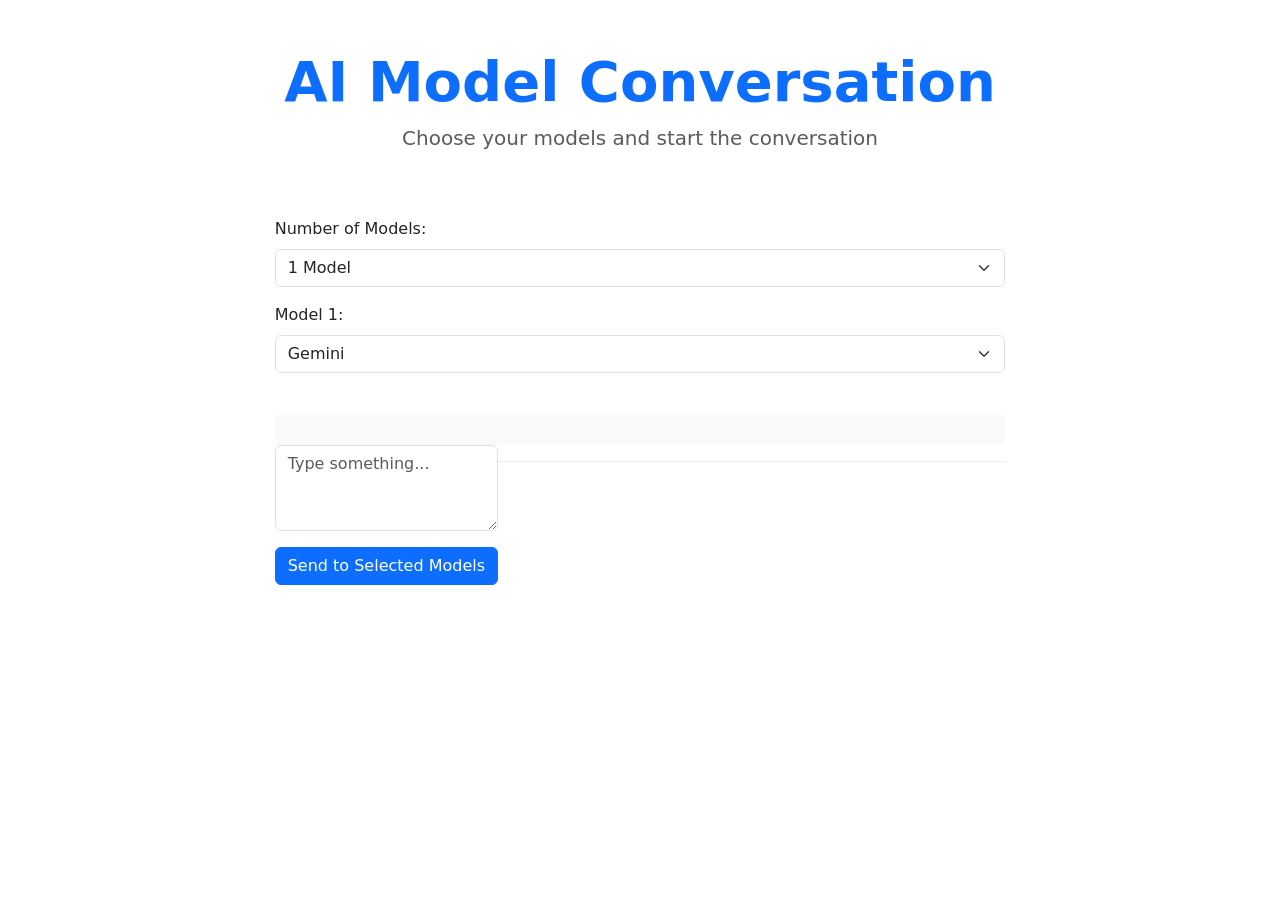
==== templates/index.html @ 6a1bc2ee "Update index.html" ====
<!DOCTYPE html>
<html lang="en">

<head>
    <meta charset="UTF-8">
    <meta name="viewport" content="width=device-width, initial-scale=1.0">
    <title>AI Model Conversation</title>
    <link href="https://cdn.jsdelivr.net/npm/bootstrap@5.3.0/dist/css/bootstrap.min.css" rel="stylesheet">
    <link rel="stylesheet" href="../static/css/style.css">
</head>

<body>
    <div class="container py-5">
        <div class="row justify-content-center">
            <div class="col-lg-8">
                <div class="text-center mb-5">
                    <h1 class="display-4 fw-bold text-primary">AI Model Conversation</h1>
                    <p class="lead text-muted">Choose your models and start the conversation</p>
                </div>

                <div class="input-section mb-4">
                    <div class="mb-3">
                        <label for="modelCount" class="form-label">Number of Models:</label>
                        <select id="modelCount" class="form-select mb-3">
                            <option value="1">1 Model</option>
                            <option value="2">2 Models</option>
                            <option value="3">3 Models</option>
                            <option value="4">4 Models</option>
                        </select>
                    </div>

                    <div id="modelSelectors" class="model-selectors-container mb-4">
                        <!-- Model selectors will be dynamically added here -->
                    </div>

                    <div data-bs-root-margin="0px 0px -40%" data-bs-smooth-scroll="true"
                        class="scrollspy-example bg-body-tertiary p-3 rounded-2" tabindex="0">
                        <div id="response-container">
                            <!-- Responses will be added here -->
                        </div>
                    </div>

                    <div class="card-footer bg-transparent position-absolute">
                        <form id="chatForm">
                            <div class="mb-3">
                                <textarea id="prompt-input" class="form-control" placeholder="Type something..."
                                    rows="3" required></textarea>
                            </div>
                            <button type="submit" class="btn btn-primary w-100">Send to Selected Models</button>
                        </form>
                    </div>
                </div>


            </div>
        </div>
    </div>

    <script src="https://cdn.jsdelivr.net/npm/bootstrap@5.3.0/dist/js/bootstrap.bundle.min.js"></script>
    <script src="../static/js/main.js"></script>
</body>

</html>
---- static/css/style.css ----
/* General Styles */
.container {
  width: 100%;
  margin: 0 auto;
  padding: 2rem 1rem;
}

.max-w-4xl {
  max-width: 56rem;
}

.mx-auto {
  margin-left: auto;
  margin-right: auto;
}

.space-y-8 > * + * {
  margin-top: 2rem;
}

.space-y-4 > * + * {
  margin-top: 1rem;
}

.space-y-2 > * + * {
  margin-top: 0.5rem;
}

.text-center {
  text-align: center;
}

/* Typography */
.text-4xl {
  font-size: 2.25rem;
  line-height: 2.5rem;
}

.font-bold {
  font-weight: 700;
}

.bg-gradient-to-r {
  background-image: linear-gradient(to right, var(--tw-gradient-stops));
}

.from-primary {
  --tw-gradient-from: #3b82f6;
  --tw-gradient-to: rgba(59, 130, 246, 0);
  --tw-gradient-stops: var(--tw-gradient-from), var(--tw-gradient-to);
}

.to-purple-600 {
  --tw-gradient-to: #9333ea;
}

.bg-clip-text {
  -webkit-background-clip: text;
  background-clip: text;
}

.text-transparent {
  color: transparent;
}

.text-muted-foreground {
  color: #6b7280;
}

.font-medium {
  font-weight: 500;
}

/* Card Styles */
.card {
  background-color: white;
  border-radius: 0.5rem;
  box-shadow: 0 1px 3px rgba(0, 0, 0, 0.1);
}

.card-header {
  padding: 1rem 1.5rem;
  border-bottom: 1px solid #e5e7eb;
}

.card-title {
  font-size: 1.25rem;
  font-weight: 600;
}

.card-content {
  padding: 1.5rem;
}

.model-selectors-container {
  display: flex;
  gap: 1rem;
  flex-wrap: wrap;
}

.model-selectors-container > div {
  flex: 1;
  min-width: 150px;
}

.input-section {
  position: sticky;
  top: 0;
  background: white;
  padding: 1rem 0;
  z-index: 100;
  border-bottom: 1px solid #eee;
}

.scrollable {
  max-height: 200px; /* Adjust this value as needed */
  overflow-y: auto; /* Enable vertical scrolling */
  padding: 10px; /* Add some padding for better readability */
  border: 1px solid #ddd; /* Optional: Add a border for better visual separation */
  border-radius: 4px; /* Optional: Add rounded corners */
}

/* Form Styles */
textarea {
  width: 100%;
  padding: 0.75rem;
  border: 1px solid #e5e7eb;
  border-radius: 0.375rem;
  resize: vertical;
}

textarea:focus {
  outline: none;
  border-color: #3b82f6;
  ring: 2px #3b82f6;
}

button {
  background-color: #3b82f6;
  color: white;
  padding: 0.75rem 1.5rem;
  border-radius: 0.375rem;
  font-weight: 500;
  cursor: pointer;
}

button:disabled {
  opacity: 0.5;
  cursor: not-allowed;
}

button:hover:not(:disabled) {
  background-color: #2563eb;
}

/* Utility Classes */
.bg-muted {
  background-color: #f3f4f6;
}

.rounded-lg {
  border-radius: 0.5rem;
}

.grid {
  display: grid;
}

.grid-cols-1 {
  grid-template-columns: repeat(1, minmax(0, 1fr));
}

.md\:grid-cols-2 {
  @media (min-width: 768px) {
    grid-template-columns: repeat(2, minmax(0, 1fr));
  }
}

.lg\:grid-cols-3 {
  @media (min-width: 1024px) {
    grid-template-columns: repeat(3, minmax(0, 1fr));
  }
}

.gap-4 {
  gap: 1rem;
}

.p-4 {
  padding: 1rem;
}

.whitespace-pre-wrap {
  white-space: pre-wrap;
}

.text-destructive {
  color: #ef4444;
}
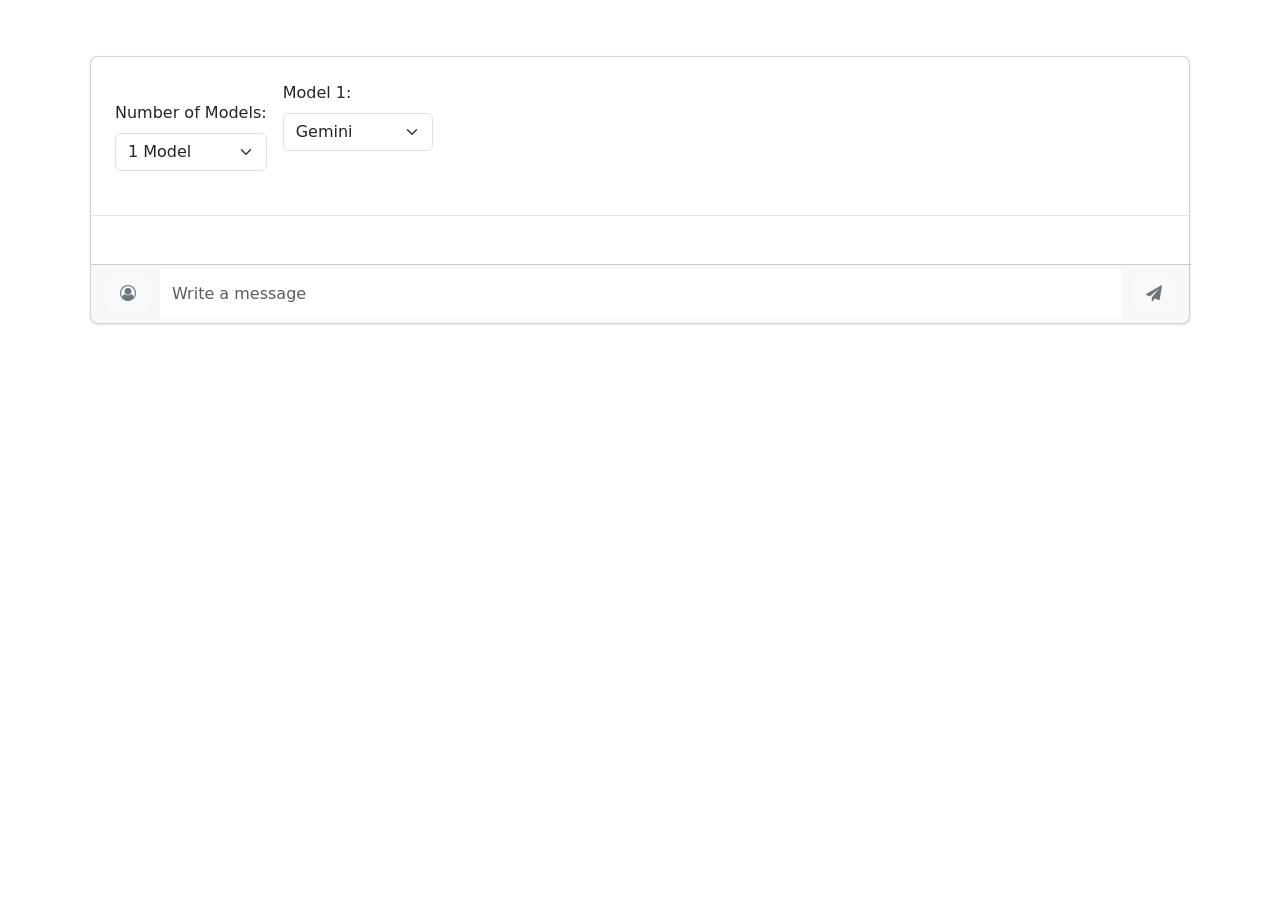
==== commit 547b6881: "updates formatting etc" ====
--- a/templates/index.html
+++ b/templates/index.html
@@ -6,58 +6,66 @@
     <meta name="viewport" content="width=device-width, initial-scale=1.0">
     <title>AI Model Conversation</title>
     <link href="https://cdn.jsdelivr.net/npm/bootstrap@5.3.0/dist/css/bootstrap.min.css" rel="stylesheet">
+    <link rel="stylesheet" href="https://cdnjs.cloudflare.com/ajax/libs/font-awesome/4.7.0/css/font-awesome.min.css">
     <link rel="stylesheet" href="../static/css/style.css">
 </head>
 
 <body>
-    <div class="container py-5">
-        <div class="row justify-content-center">
-            <div class="col-lg-8">
-                <div class="text-center mb-5">
-                    <h1 class="display-4 fw-bold text-primary">AI Model Conversation</h1>
-                    <p class="lead text-muted">Choose your models and start the conversation</p>
-                </div>
+    <!-- main container  -->
+    <div class="container mt-4" style="height: 450px;">
+        <!-- width of all contents  -->
+        <div class="card mx-auto" style="width: 1100px ;max-width: 1200px;">
+            <div class="card-header bg-transparent">
+                <div class="navbar">
+                    <div class="d-flex align-items-center">
+                        <div class="me-3">
+                            <label for="modelCount" class="form-label">Number of Models:</label>
+                            <select id="modelCount" class="form-select">
+                                <option value="1">1 Model</option>
+                                <option value="2">2 Models</option>
+                                <option value="3">3 Models</option>
+                                <option value="4">4 Models</option>
+                            </select>
+                        </div>
 
-                <div class="input-section mb-4">
-                    <div class="mb-3">
-                        <label for="modelCount" class="form-label">Number of Models:</label>
-                        <select id="modelCount" class="form-select mb-3">
-                            <option value="1">1 Model</option>
-                            <option value="2">2 Models</option>
-                            <option value="3">3 Models</option>
-                            <option value="4">4 Models</option>
-                        </select>
-                    </div>
+                        <div id="modelSelectors" class="model-selectors-container mb-4">
 
-                    <div id="modelSelectors" class="model-selectors-container mb-4">
-                        <!-- Model selectors will be dynamically added here -->
-                    </div>
-
-                    <div data-bs-root-margin="0px 0px -40%" data-bs-smooth-scroll="true"
-                        class="scrollspy-example bg-body-tertiary p-3 rounded-2" tabindex="0">
-                        <div id="response-container">
-                            <!-- Responses will be added here -->
                         </div>
                     </div>
 
-                    <div class="card-footer bg-transparent position-absolute">
-                        <form id="chatForm">
-                            <div class="mb-3">
-                                <textarea id="prompt-input" class="form-control" placeholder="Type something..."
-                                    rows="3" required></textarea>
-                            </div>
-                            <button type="submit" class="btn btn-primary w-100">Send to Selected Models</button>
-                        </form>
+                    
+                </div>
+            </div>
+
+            <!-- main text area -->
+            <div class="card-body p-4" style="max-height:300px; overflow: auto" id="response-container">
+                <!-- Messages will be dynamically added here -->
+            </div>
+
+            <!-- footer -->
+            <div class="card-footer bottom-0 m-0 p-1" style="width:1100px; max-width: 1200px;">
+                <form id="chatForm">
+                    <div class="input-group">
+                        <div class="input-group-text bg-transparent border-0">
+                            <button type="button" class="btn btn-light text-secondary">
+                                <i class="fa fa-user-circle-o"></i>
+                            </button>
+                        </div>
+                        <input id="prompt-input" class="form-control border-0" placeholder="Write a message" required>
+                        <div class="input-group-text bg-transparent border-0">
+                            <button type="submit" class="btn btn-light text-secondary">
+                                <i class="fa fa-paper-plane"></i>
+                            </button>
+                        </div>
                     </div>
-                </div>
+                </form>
+            </div>
 
-
-            </div>
         </div>
     </div>
 
-    <script src="https://cdn.jsdelivr.net/npm/bootstrap@5.3.0/dist/js/bootstrap.bundle.min.js"></script>
     <script src="../static/js/main.js"></script>
 </body>
 
+
 </html>
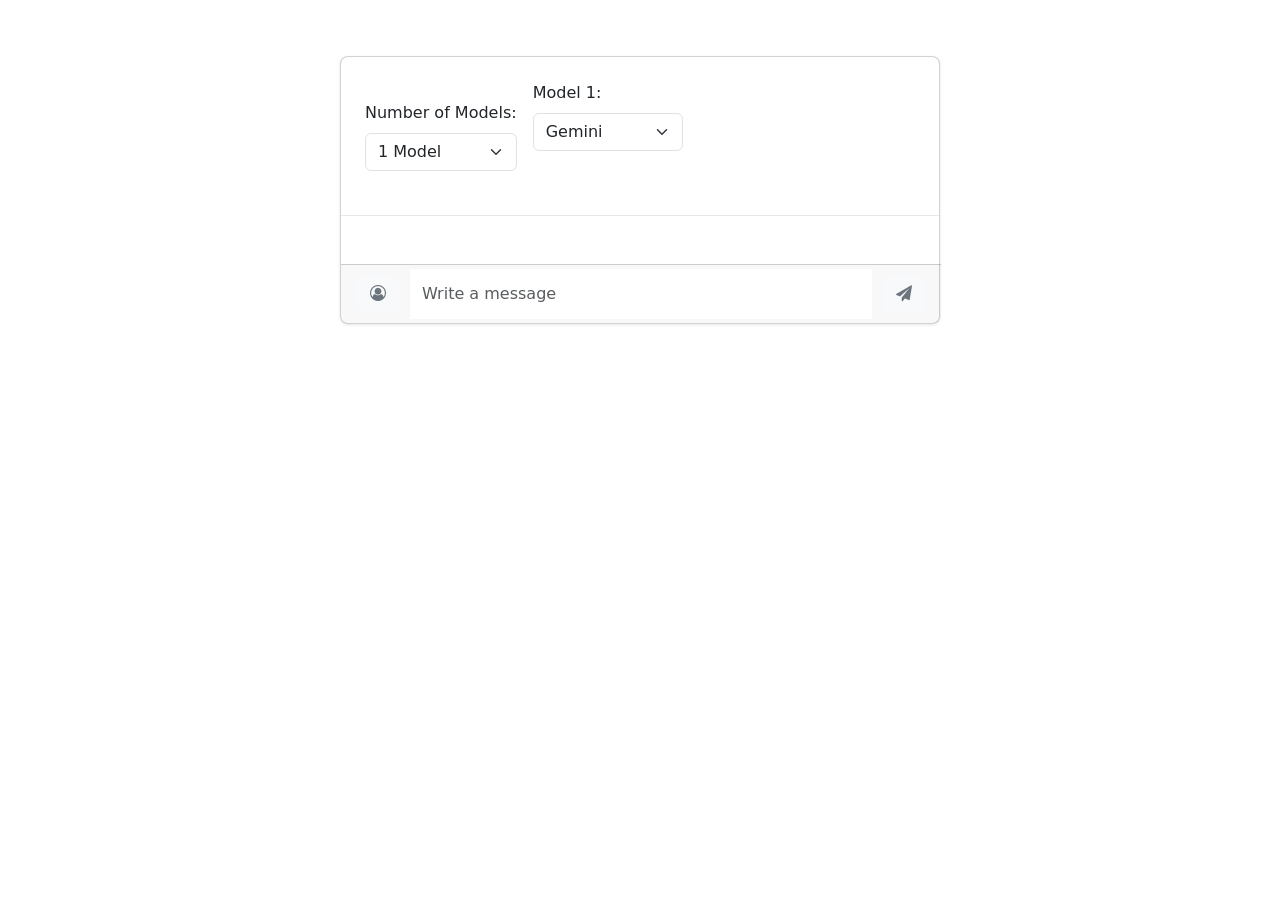
==== commit 20c5f2b1: "updates" ====
--- a/templates/index.html
+++ b/templates/index.html
@@ -12,9 +12,9 @@
 
 <body>
     <!-- main container  -->
-    <div class="container mt-4" style="height: 450px;">
+    <div class="container mt-4" style="height: 700px;">
         <!-- width of all contents  -->
-        <div class="card mx-auto" style="width: 1100px ;max-width: 1200px;">
+        <div class="card mx-auto" style="width: 600px ;max-width: 1200px;">
             <div class="card-header bg-transparent">
                 <div class="navbar">
                     <div class="d-flex align-items-center">
@@ -43,7 +43,7 @@
             </div>
 
             <!-- footer -->
-            <div class="card-footer bottom-0 m-0 p-1" style="width:1100px; max-width: 1200px;">
+            <div class="card-footer bottom-0 m-0 p-1" style="width:600px; max-width: 1200px;">
                 <form id="chatForm">
                     <div class="input-group">
                         <div class="input-group-text bg-transparent border-0">
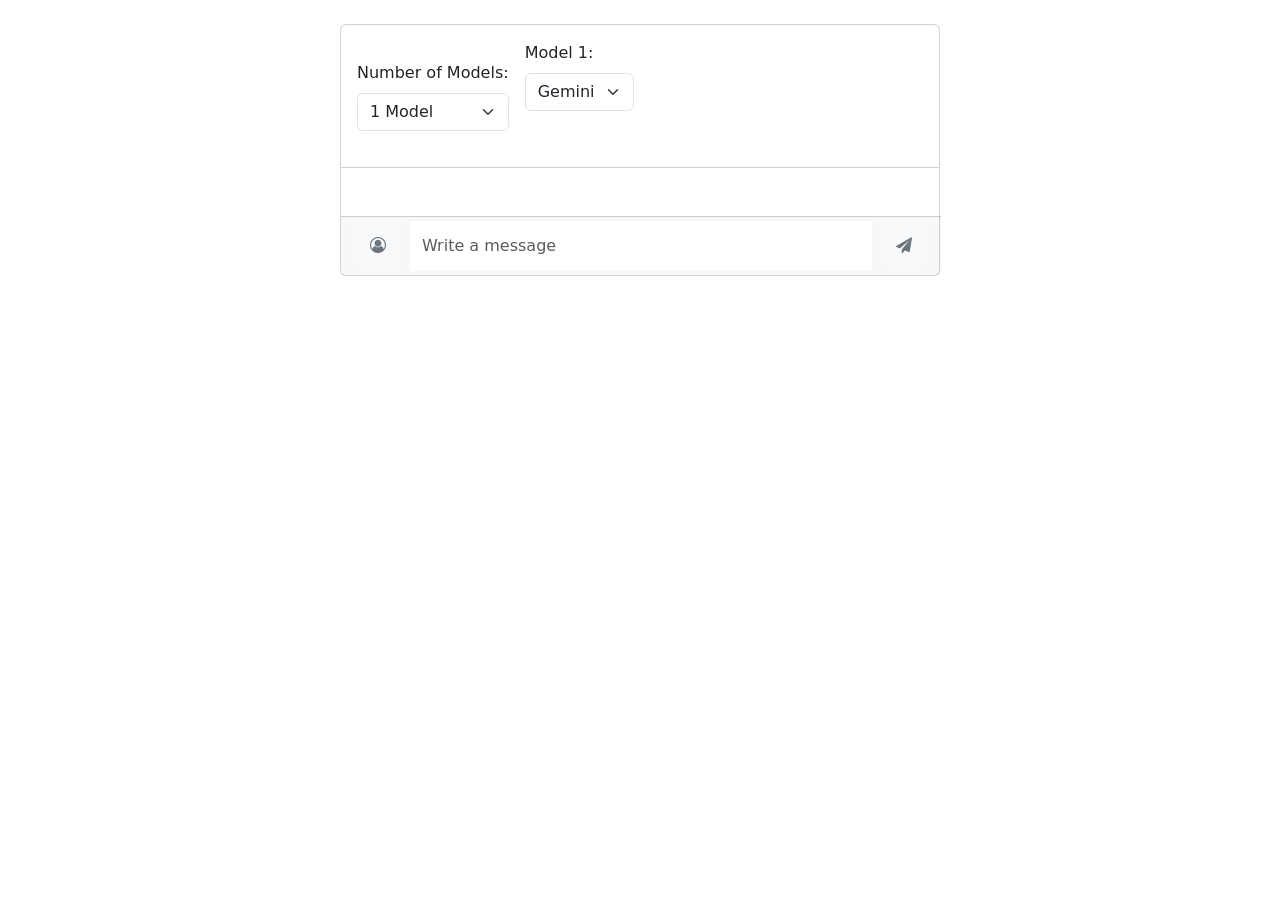
==== commit a0976d60: "updates" ====
--- a/templates/index.html
+++ b/templates/index.html
@@ -7,7 +7,7 @@
     <title>AI Model Conversation</title>
     <link href="https://cdn.jsdelivr.net/npm/bootstrap@5.3.0/dist/css/bootstrap.min.css" rel="stylesheet">
     <link rel="stylesheet" href="https://cdnjs.cloudflare.com/ajax/libs/font-awesome/4.7.0/css/font-awesome.min.css">
-    <link rel="stylesheet" href="../static/css/style.css">
+    <!-- <link rel="stylesheet" href="../static/css/style.css"> -->
 </head>
 
 <body>
--- a/static/css/style.css
+++ b/static/css/style.css
@@ -1,199 +1,142 @@
-/* General Styles */
-.container {
-  width: 100%;
-  margin: 0 auto;
-  padding: 2rem 1rem;
-}
-
-.max-w-4xl {
-  max-width: 56rem;
-}
-
-.mx-auto {
-  margin-left: auto;
-  margin-right: auto;
-}
-
-.space-y-8 > * + * {
-  margin-top: 2rem;
-}
-
-.space-y-4 > * + * {
-  margin-top: 1rem;
-}
-
-.space-y-2 > * + * {
-  margin-top: 0.5rem;
-}
-
-.text-center {
-  text-align: center;
-}
-
-/* Typography */
-.text-4xl {
-  font-size: 2.25rem;
-  line-height: 2.5rem;
-}
-
-.font-bold {
-  font-weight: 700;
-}
-
-.bg-gradient-to-r {
-  background-image: linear-gradient(to right, var(--tw-gradient-stops));
-}
-
-.from-primary {
-  --tw-gradient-from: #3b82f6;
-  --tw-gradient-to: rgba(59, 130, 246, 0);
-  --tw-gradient-stops: var(--tw-gradient-from), var(--tw-gradient-to);
-}
-
-.to-purple-600 {
-  --tw-gradient-to: #9333ea;
-}
-
-.bg-clip-text {
-  -webkit-background-clip: text;
-  background-clip: text;
-}
-
-.text-transparent {
-  color: transparent;
-}
-
-.text-muted-foreground {
-  color: #6b7280;
-}
-
-.font-medium {
-  font-weight: 500;
-}
-
-/* Card Styles */
-.card {
-  background-color: white;
-  border-radius: 0.5rem;
-  box-shadow: 0 1px 3px rgba(0, 0, 0, 0.1);
-}
-
-.card-header {
-  padding: 1rem 1.5rem;
-  border-bottom: 1px solid #e5e7eb;
-}
-
-.card-title {
-  font-size: 1.25rem;
-  font-weight: 600;
-}
-
-.card-content {
-  padding: 1.5rem;
-}
-
-.model-selectors-container {
-  display: flex;
-  gap: 1rem;
-  flex-wrap: wrap;
-}
-
-.model-selectors-container > div {
-  flex: 1;
-  min-width: 150px;
-}
-
-.input-section {
-  position: sticky;
-  top: 0;
-  background: white;
-  padding: 1rem 0;
-  z-index: 100;
-  border-bottom: 1px solid #eee;
-}
-
-.scrollable {
-  max-height: 200px; /* Adjust this value as needed */
-  overflow-y: auto; /* Enable vertical scrolling */
-  padding: 10px; /* Add some padding for better readability */
-  border: 1px solid #ddd; /* Optional: Add a border for better visual separation */
-  border-radius: 4px; /* Optional: Add rounded corners */
-}
-
-/* Form Styles */
-textarea {
-  width: 100%;
-  padding: 0.75rem;
-  border: 1px solid #e5e7eb;
-  border-radius: 0.375rem;
-  resize: vertical;
-}
-
-textarea:focus {
-  outline: none;
-  border-color: #3b82f6;
-  ring: 2px #3b82f6;
-}
-
-button {
-  background-color: #3b82f6;
-  color: white;
-  padding: 0.75rem 1.5rem;
-  border-radius: 0.375rem;
-  font-weight: 500;
-  cursor: pointer;
-}
-
-button:disabled {
-  opacity: 0.5;
-  cursor: not-allowed;
-}
-
-button:hover:not(:disabled) {
-  background-color: #2563eb;
-}
-
-/* Utility Classes */
-.bg-muted {
-  background-color: #f3f4f6;
-}
-
-.rounded-lg {
-  border-radius: 0.5rem;
-}
-
-.grid {
-  display: grid;
-}
-
-.grid-cols-1 {
-  grid-template-columns: repeat(1, minmax(0, 1fr));
-}
-
-.md\:grid-cols-2 {
-  @media (min-width: 768px) {
-    grid-template-columns: repeat(2, minmax(0, 1fr));
+:root {
+    --dark-primary: #1a1a2e;
+    --dark-secondary: #16213e;
+    --dark-accent: #0f3460;
+    --highlight: #e94560;
+    --text-primary: #f0f0f0;
+    --text-secondary: #c0c0c0;
   }
-}
-
-.lg\:grid-cols-3 {
-  @media (min-width: 1024px) {
-    grid-template-columns: repeat(3, minmax(0, 1fr));
+  
+  body {
+    background-color: var(--dark-primary);
+    color: var(--text-primary);
+    font-family: 'Segoe UI', Tahoma, Geneva, Verdana, sans-serif;
+    height: 100vh;
   }
-}
-
-.gap-4 {
-  gap: 1rem;
-}
-
-.p-4 {
-  padding: 1rem;
-}
-
-.whitespace-pre-wrap {
-  white-space: pre-wrap;
-}
-
-.text-destructive {
-  color: #ef4444;
-}+  
+  .container-fluid {
+    height: 100%;
+    padding: 0;
+  }
+  
+  .sidebar {
+    background-color: var(--dark-secondary);
+    border-right: 1px solid rgba(255, 255, 255, 0.1);
+    height: 100%;
+    padding-top: 1.5rem;
+  }
+  
+  .chat-container {
+    height: 100%;
+    display: flex;
+    flex-direction: column;
+  }
+  
+  .model-settings {
+    padding: 1.5rem;
+    background-color: var(--dark-secondary);
+    border-bottom: 1px solid rgba(255, 255, 255, 0.1);
+  }
+  
+  .model-badge {
+    background-color: var(--dark-accent);
+    color: var(--text-primary);
+    border-radius: 20px;
+    padding: 0.3rem 0.8rem;
+    margin-right: 0.5rem;
+    margin-bottom: 0.5rem;
+    display: inline-block;
+    font-size: 0.8rem;
+  }
+  
+  .form-select, .form-control {
+    background-color: var(--dark-accent);
+    border: 1px solid rgba(255, 255, 255, 0.1);
+    color: var(--text-primary);
+    border-radius: 8px;
+  }
+  
+  .form-select:focus, .form-control:focus {
+    background-color: var(--dark-accent);
+    color: var(--text-primary);
+    border-color: var(--highlight);
+    box-shadow: 0 0 0 0.25rem rgba(233, 69, 96, 0.25);
+  }
+  
+  .btn-primary {
+    background-color: var(--highlight);
+    border: none;
+    border-radius: 8px;
+  }
+  
+  .btn-primary:hover {
+    background-color: #cf3b53;
+  }
+  
+  .response-container {
+    flex-grow: 1;
+    overflow-y: auto;
+    padding: 1.5rem;
+    background-color: var(--dark-primary);
+  }
+  
+  .card {
+    background-color: var(--dark-secondary);
+    border: none;
+    border-radius: 10px;
+  }
+  
+  .user-message {
+    background-color: var(--highlight);
+    color: white;
+    border-radius: 18px 18px 0 18px;
+  }
+  
+  .model-message {
+    background-color: var(--dark-accent);
+    color: var(--text-primary);
+    border-radius: 18px 18px 18px 0;
+  }
+  
+  .input-container {
+    padding: 1rem 1.5rem;
+    background-color: var(--dark-secondary);
+    border-top: 1px solid rgba(255, 255, 255, 0.1);
+  }
+  
+  /* Custom styled model selector dropdown */
+  .model-selector {
+    background-color: var(--dark-accent);
+    border-radius: 8px;
+    overflow: hidden;
+    margin-bottom: 1rem;
+    border: 1px solid rgba(255, 255, 255, 0.1);
+  }
+  
+  .model-selector-header {
+    display: flex;
+    align-items: center;
+    padding: 0.5rem 1rem;
+    border-bottom: 1px solid rgba(255, 255, 255, 0.1);
+  }
+  
+  .model-selector-body {
+    padding: 0.5rem 1rem;
+  }
+  
+  .model-icon {
+    width: 24px;
+    height: 24px;
+    border-radius: 50%;
+    display: flex;
+    align-items: center;
+    justify-content: center;
+    margin-right: 0.75rem;
+    font-size: 0.9rem;
+  }
+  
+  .icon-gemini { background-color: #8e44ad; }
+  .icon-openai { background-color: #2ecc71; }
+  .icon-llama { background-color: #e67e22; }
+  .icon-claude { background-color: #3498db; }
+  
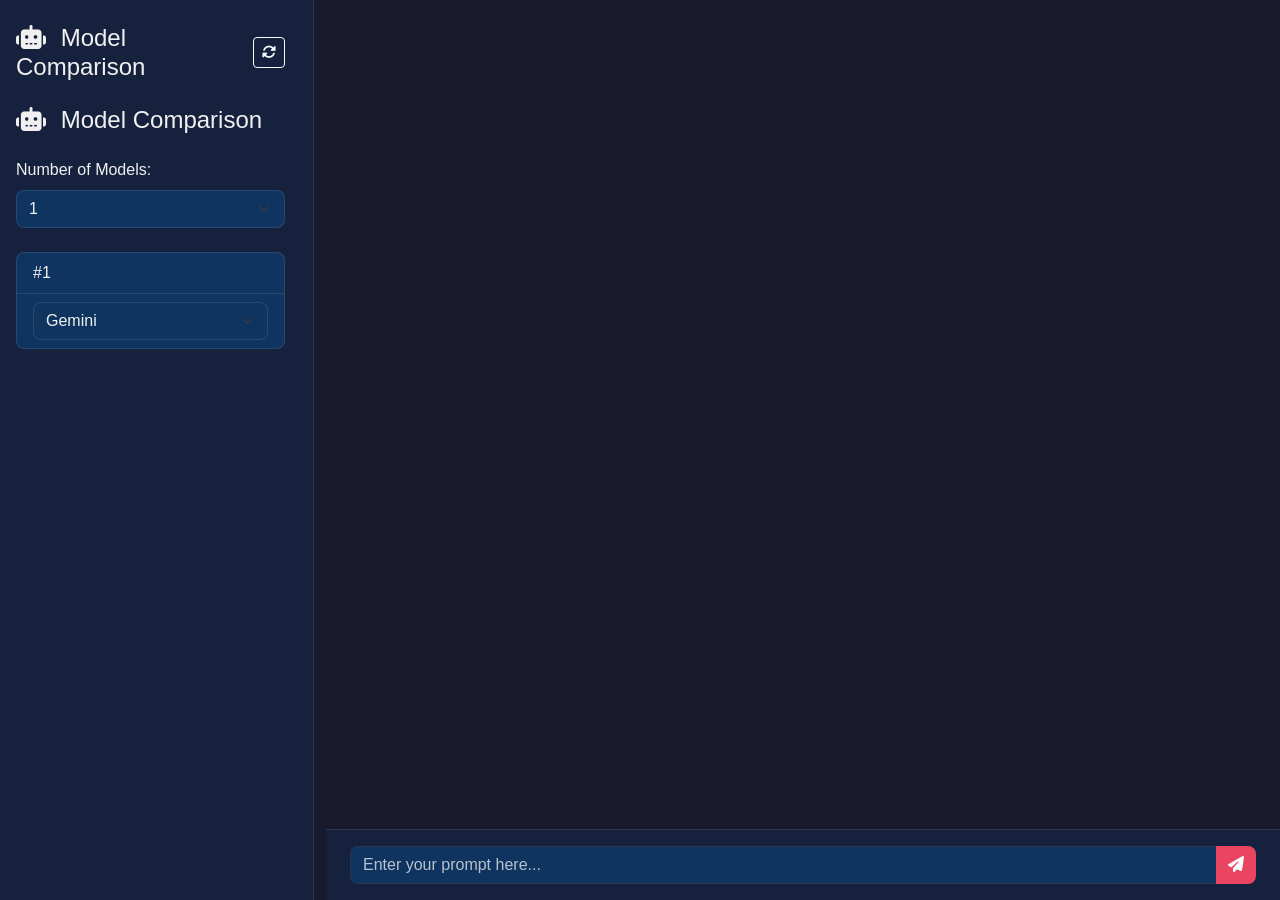
==== commit 326cbea2: "updates" ====
--- a/templates/index.html
+++ b/templates/index.html
@@ -4,66 +4,60 @@
 <head>
     <meta charset="UTF-8">
     <meta name="viewport" content="width=device-width, initial-scale=1.0">
-    <title>AI Model Conversation</title>
-    <link href="https://cdn.jsdelivr.net/npm/bootstrap@5.3.0/dist/css/bootstrap.min.css" rel="stylesheet">
-    <link rel="stylesheet" href="https://cdnjs.cloudflare.com/ajax/libs/font-awesome/4.7.0/css/font-awesome.min.css">
-    <!-- <link rel="stylesheet" href="../static/css/style.css"> -->
+    <title>AI Model Comparison Tool</title>
+    <link href="https://cdnjs.cloudflare.com/ajax/libs/bootstrap/5.3.0/css/bootstrap.min.css" rel="stylesheet">
+    <link href="https://cdnjs.cloudflare.com/ajax/libs/font-awesome/6.4.0/css/all.min.css" rel="stylesheet">
+    <link rel="stylesheet" href="../static/css/style.css">
 </head>
 
 <body>
-    <!-- main container  -->
-    <div class="container mt-4" style="height: 700px;">
-        <!-- width of all contents  -->
-        <div class="card mx-auto" style="width: 600px ;max-width: 1200px;">
-            <div class="card-header bg-transparent">
-                <div class="navbar">
-                    <div class="d-flex align-items-center">
-                        <div class="me-3">
-                            <label for="modelCount" class="form-label">Number of Models:</label>
-                            <select id="modelCount" class="form-select">
-                                <option value="1">1 Model</option>
-                                <option value="2">2 Models</option>
-                                <option value="3">3 Models</option>
-                                <option value="4">4 Models</option>
-                            </select>
-                        </div>
-
-                        <div id="modelSelectors" class="model-selectors-container mb-4">
-
-                        </div>
+    <div class="container-fluid">
+        <div class="row h-100">
+            <div class="col-lg-3 sidebar d-none d-lg-block">
+                <div class="px-3">
+                    <div class="d-flex justify-content-between align-items-center mb-4">
+                        <h4 class="mb-0"><i class="fas fa-robot me-2"></i> Model Comparison</h4>
+                        <button id="refreshButton" class="btn btn-outline-light btn-sm">
+                            <i class="fas fa-sync-alt"></i>
+                        </button>
                     </div>
-
+                    <h4 class="mb-4"><i class="fas fa-robot me-2"></i> Model Comparison</h4>
+                    <div class="mb-4">
+                        <label for="modelCount" class="form-label mb-2">Number of Models:</label>
+                        <select id="modelCount" class="form-select">
+                            <option value="1">1</option>
+                            <option value="2">2</option>
+                            <option value="3">3</option>
+                            <option value="4">4</option>
+                        </select>
+                    </div>
                     
+                    <div id="modelSelectors">
+                        <!-- Model selectors will be dynamically added here -->
+                    </div>
                 </div>
             </div>
-
-            <!-- main text area -->
-            <div class="card-body p-4" style="max-height:300px; overflow: auto" id="response-container">
-                <!-- Messages will be dynamically added here -->
-            </div>
-
-            <!-- footer -->
-            <div class="card-footer bottom-0 m-0 p-1" style="width:600px; max-width: 1200px;">
-                <form id="chatForm">
-                    <div class="input-group">
-                        <div class="input-group-text bg-transparent border-0">
-                            <button type="button" class="btn btn-light text-secondary">
-                                <i class="fa fa-user-circle-o"></i>
+            
+            <div class="col-lg-9 col-12 chat-container">
+                <div class="response-container" id="response-container">
+                    <!-- Messages will be dynamically added here -->
+                </div>
+                
+                <div class="input-container">
+                    <form id="chatForm">
+                        <div class="input-group">
+                            <input type="text" id="prompt-input" class="form-control" placeholder="Enter your prompt here...">
+                            <button class="btn btn-primary" type="submit">
+                                <i class="fas fa-paper-plane"></i>
                             </button>
                         </div>
-                        <input id="prompt-input" class="form-control border-0" placeholder="Write a message" required>
-                        <div class="input-group-text bg-transparent border-0">
-                            <button type="submit" class="btn btn-light text-secondary">
-                                <i class="fa fa-paper-plane"></i>
-                            </button>
-                        </div>
-                    </div>
-                </form>
+                    </form>
+                </div>
             </div>
-
         </div>
     </div>
 
+    <script src="https://cdnjs.cloudflare.com/ajax/libs/bootstrap/5.3.0/js/bootstrap.bundle.min.js"></script>
     <script src="../static/js/main.js"></script>
 </body>
 
--- a/static/css/style.css
+++ b/static/css/style.css
@@ -139,4 +139,8 @@
   .icon-openai { background-color: #2ecc71; }
   .icon-llama { background-color: #e67e22; }
   .icon-claude { background-color: #3498db; }
-  +  
+  #prompt-input::placeholder {
+    color: white;
+    opacity: 0.7;  /* transparency for chat placeholder */
+}
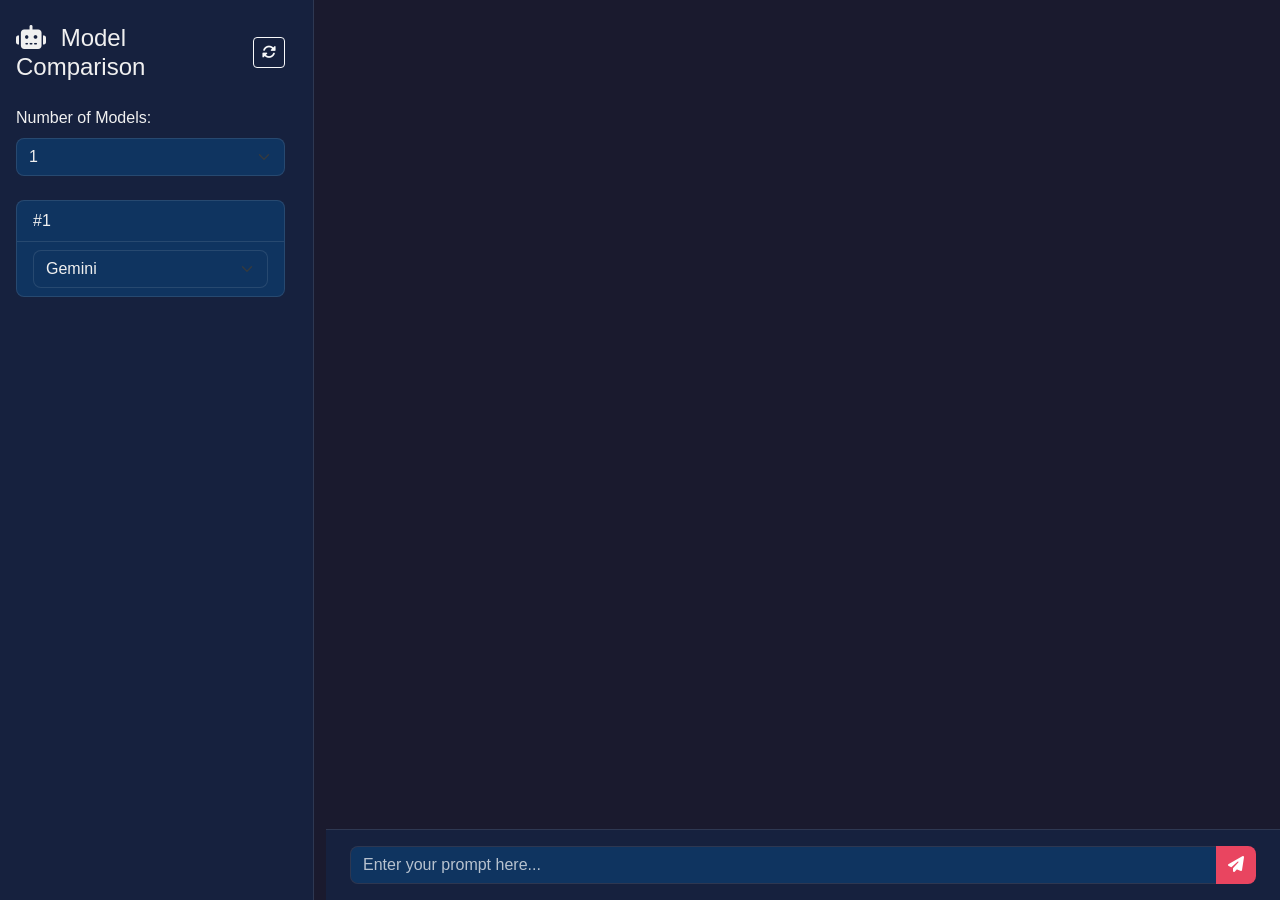
==== commit 6ab9c81a: "Update index.html" ====
--- a/templates/index.html
+++ b/templates/index.html
@@ -21,7 +21,6 @@
                             <i class="fas fa-sync-alt"></i>
                         </button>
                     </div>
-                    <h4 class="mb-4"><i class="fas fa-robot me-2"></i> Model Comparison</h4>
                     <div class="mb-4">
                         <label for="modelCount" class="form-label mb-2">Number of Models:</label>
                         <select id="modelCount" class="form-select">
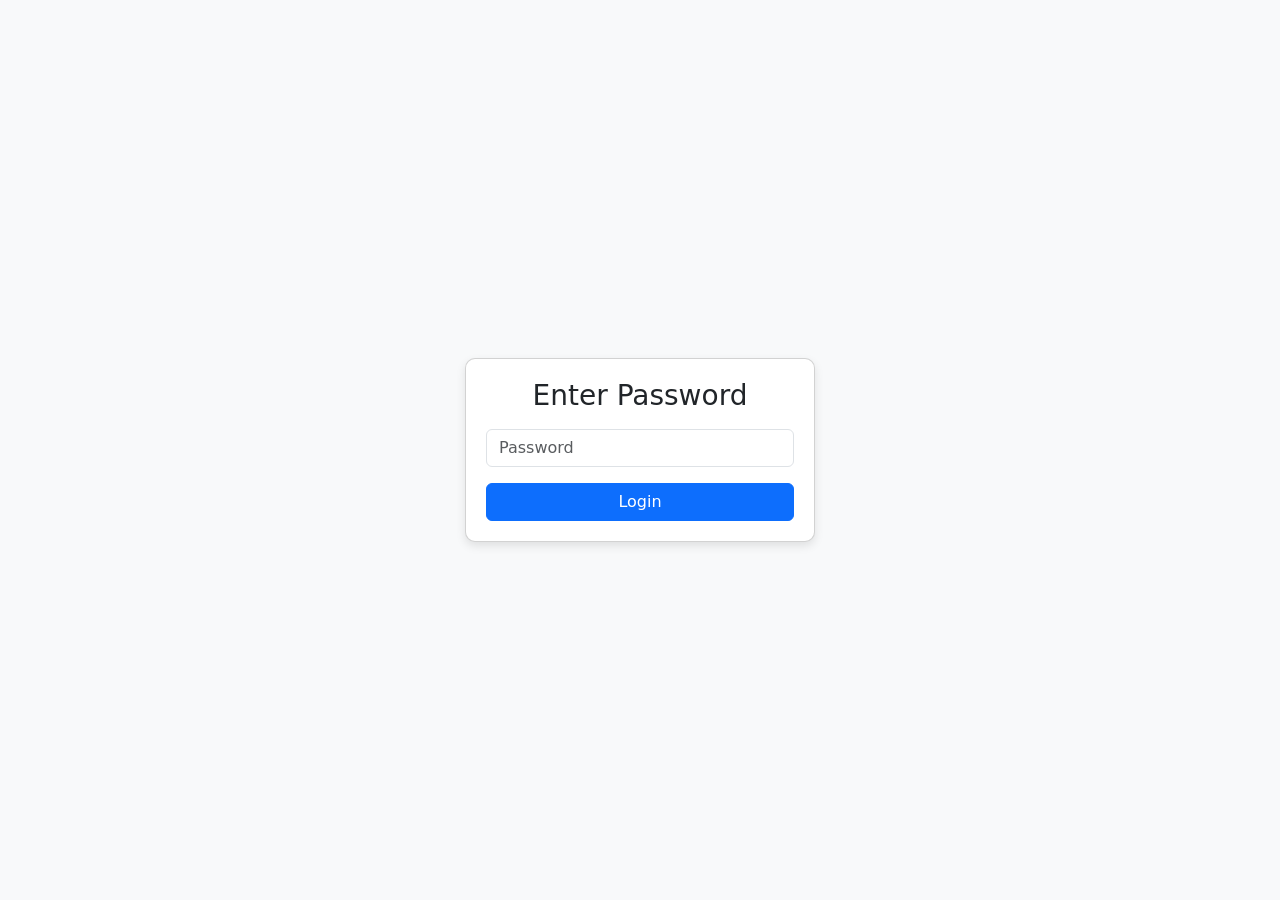
==== commit 3db4f59f: "added password protection" ====
--- a/templates/index.html
+++ b/templates/index.html
@@ -1,64 +1,51 @@
 <!DOCTYPE html>
 <html lang="en">
-
 <head>
     <meta charset="UTF-8">
     <meta name="viewport" content="width=device-width, initial-scale=1.0">
-    <title>AI Model Comparison Tool</title>
-    <link href="https://cdnjs.cloudflare.com/ajax/libs/bootstrap/5.3.0/css/bootstrap.min.css" rel="stylesheet">
-    <link href="https://cdnjs.cloudflare.com/ajax/libs/font-awesome/6.4.0/css/all.min.css" rel="stylesheet">
-    <link rel="stylesheet" href="../static/css/style.css">
+    <title>Login</title>
+    <!-- Bootstrap CSS -->
+    <link href="https://cdn.jsdelivr.net/npm/bootstrap@5.3.0/dist/css/bootstrap.min.css" rel="stylesheet">
+    <style>
+        body {
+            display: flex;
+            justify-content: center;
+            align-items: center;
+            height: 100vh;
+            background: #f8f9fa;
+        }
+        .card {
+            width: 100%;
+            max-width: 350px;
+            padding: 20px;
+            border-radius: 10px;
+            box-shadow: 0 4px 10px rgba(0, 0, 0, 0.1);
+        }
+    </style>
 </head>
+<body>
 
-<body>
-    <div class="container-fluid">
-        <div class="row h-100">
-            <div class="col-lg-3 sidebar d-none d-lg-block">
-                <div class="px-3">
-                    <div class="d-flex justify-content-between align-items-center mb-4">
-                        <h4 class="mb-0"><i class="fas fa-robot me-2"></i> Model Comparison</h4>
-                        <button id="refreshButton" class="btn btn-outline-light btn-sm">
-                            <i class="fas fa-sync-alt"></i>
-                        </button>
-                    </div>
-                    <div class="mb-4">
-                        <label for="modelCount" class="form-label mb-2">Number of Models:</label>
-                        <select id="modelCount" class="form-select">
-                            <option value="1">1</option>
-                            <option value="2">2</option>
-                            <option value="3">3</option>
-                            <option value="4">4</option>
-                        </select>
-                    </div>
-                    
-                    <div id="modelSelectors">
-                        <!-- Model selectors will be dynamically added here -->
-                    </div>
-                </div>
-            </div>
-            
-            <div class="col-lg-9 col-12 chat-container">
-                <div class="response-container" id="response-container">
-                    <!-- Messages will be dynamically added here -->
-                </div>
-                
-                <div class="input-container">
-                    <form id="chatForm">
-                        <div class="input-group">
-                            <input type="text" id="prompt-input" class="form-control" placeholder="Enter your prompt here...">
-                            <button class="btn btn-primary" type="submit">
-                                <i class="fas fa-paper-plane"></i>
-                            </button>
-                        </div>
-                    </form>
-                </div>
-            </div>
-        </div>
+    <div class="card text-center">
+        <h3 class="mb-3">Enter Password</h3>
+        <input type="password" id="password" class="form-control mb-3" placeholder="Password">
+        <button class="btn btn-primary w-100" onclick="checkPassword()">Login</button>
+        <p id="error" class="text-danger mt-2" style="display: none;">Incorrect password!</p>
     </div>
 
-    <script src="https://cdnjs.cloudflare.com/ajax/libs/bootstrap/5.3.0/js/bootstrap.bundle.min.js"></script>
-    <script src="../static/js/main.js"></script>
+    <script>
+        function checkPassword() {
+            var password = document.getElementById("password").value;
+            var correctPassword = "secret123"; // Change this to your actual password
+            if (password === correctPassword) {
+                window.location.href = "index.html"; // Redirect to index.html
+            } else {
+                document.getElementById("error").style.display = "block";
+            }
+        }
+    </script>
+
+    <!-- Bootstrap JS (optional) -->
+    <script src="https://cdn.jsdelivr.net/npm/bootstrap@5.3.0/dist/js/bootstrap.bundle.min.js"></script>
+
 </body>
-
-
-</html>+</html>
